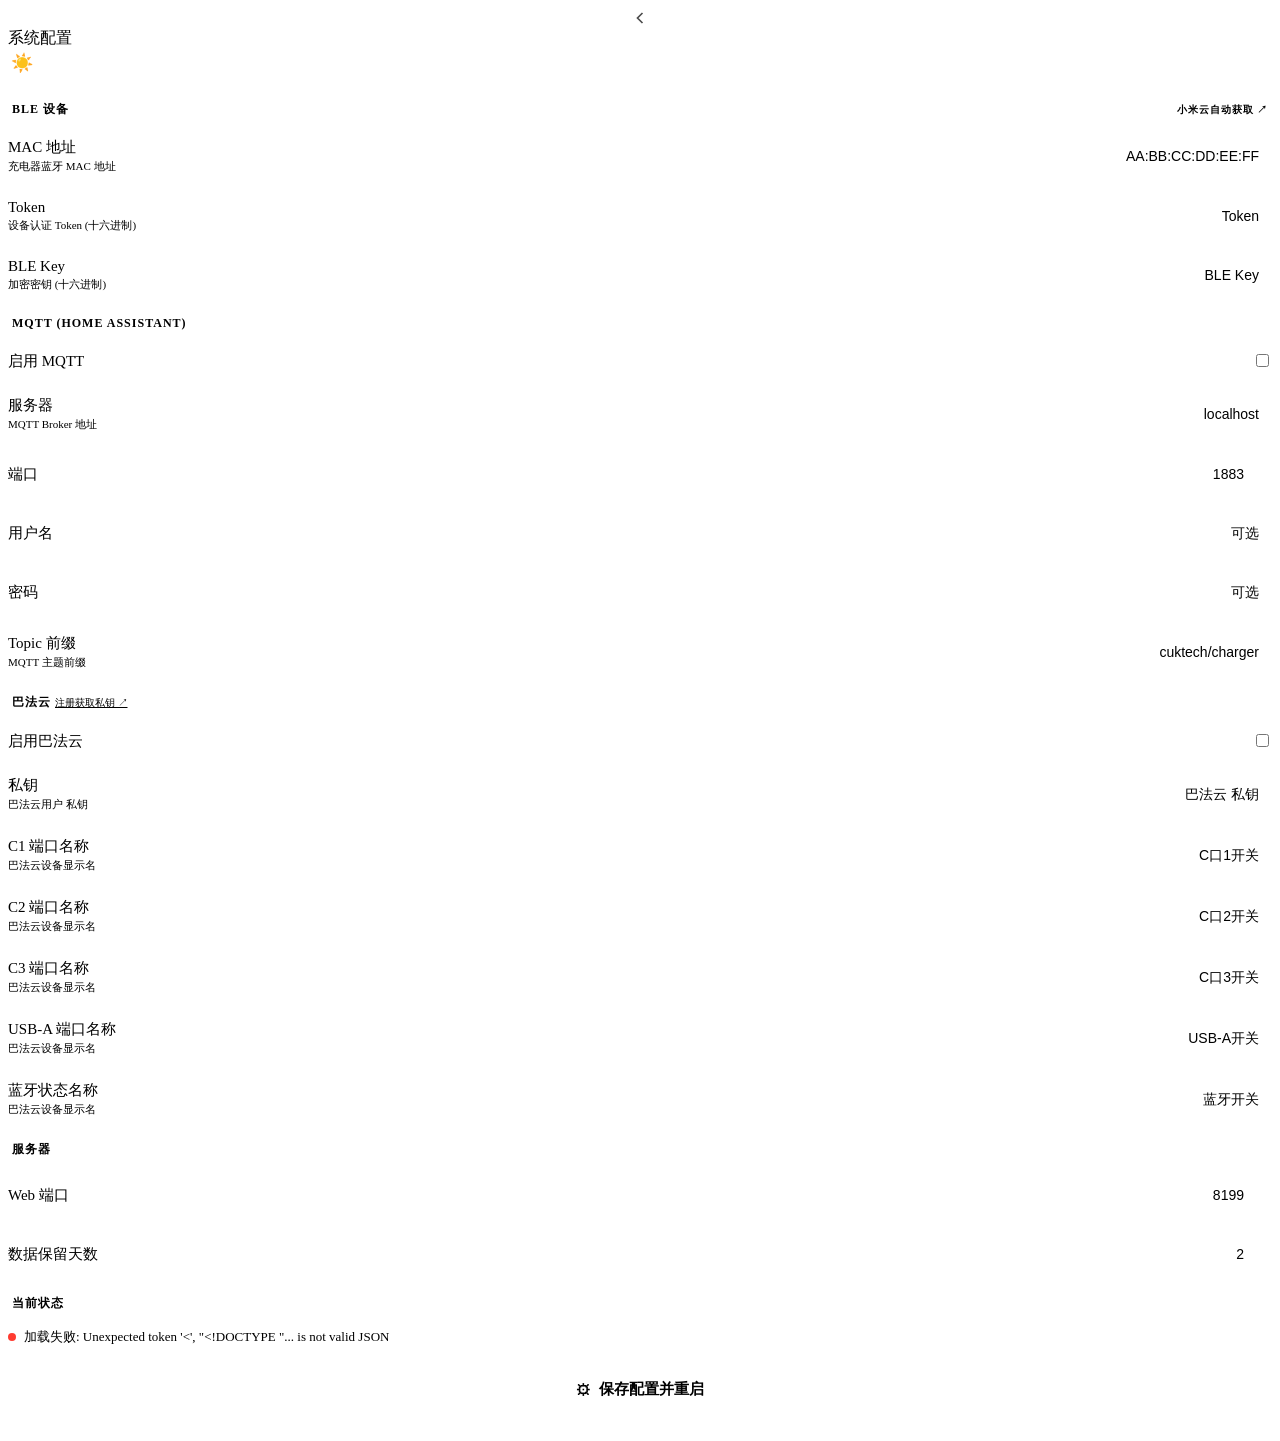
==== ble_server/web/config.html @ 21dd72aa "feat: config management, Xiaomi cloud login, HA integration fixes - Web config page (GET/POST /api/c" ====
<!DOCTYPE html>
<html lang="zh-CN">
<head>
<meta charset="UTF-8">
<meta name="viewport" content="width=device-width, initial-scale=1.0, user-scalable=no, viewport-fit=cover">
<title>CUKTECH 配置</title>
<link rel="stylesheet" href="static/phone.css">
<style>
/* Config page overrides */
.config-section { margin-top: 12px; }
.config-section-title {
    font-size: 12px; font-weight: 600; color: var(--text-dim);
    text-transform: uppercase; letter-spacing: 1px;
    margin-bottom: 8px; padding: 0 4px;
}
.config-row {
    display: flex; align-items: center; justify-content: space-between;
    padding: 12px 0; border-bottom: 1px solid rgba(255,255,255,0.06);
}
body.light .config-row { border-bottom-color: rgba(0,0,0,0.06); }
.config-row:last-child { border-bottom: none; }
.config-label { font-size: 15px; color: var(--text); }
.config-hint { font-size: 11px; color: var(--text-dim); margin-top: 2px; }
.config-input {
    background: rgba(255,255,255,0.06); border: 1px solid rgba(255,255,255,0.12);
    border-radius: 8px; padding: 8px 12px; color: var(--text); font-size: 14px;
    width: 180px; text-align: right; outline: none; transition: border-color 0.2s;
}
body.light .config-input {
    background: rgba(0,0,0,0.04); border-color: rgba(0,0,0,0.12);
}
.config-input:focus { border-color: var(--accent); }
.config-input::placeholder { color: var(--text-dim); }
.config-select {
    background: var(--card-bg); border: 1px solid rgba(255,255,255,0.12);
    border-radius: 8px; padding: 8px 12px; color: var(--text); font-size: 14px;
    outline: none; min-width: 100px;
}
body.light .config-select { border-color: rgba(0,0,0,0.12); }
.btn-save {
    width: 100%; padding: 14px; border: none; border-radius: 12px;
    background: var(--accent); color: var(--text); font-size: 15px; font-weight: 600;
    cursor: pointer; transition: all 0.2s; margin-top: 12px;
    -webkit-tap-highlight-color: transparent; touch-action: manipulation;
    display: flex; align-items: center; justify-content: center; gap: 8px;
}
.btn-save:active { transform: scale(0.97); opacity: 0.9; }
.btn-save:disabled { opacity: 0.5; cursor: not-allowed; }
.status-row {
    display: flex; align-items: center; gap: 8px;
    padding: 8px 0; font-size: 13px; color: var(--text-dim);
}
.status-dot-sm { width: 8px; height: 8px; border-radius: 50%; background: var(--text-dim); }
.status-dot-sm.ok { background: #34C759; }
.status-dot-sm.err { background: #FF3B30; }
</style>
</head>
<body>
<div class="phone" id="app">
    <!-- Top Navigation -->
    <div class="navbar">
        <div class="nav-back" onclick="history.back()" style="cursor:pointer;display:flex;align-items:center;justify-content:center;color:var(--text);">
            <svg width="20" height="20" viewBox="0 0 24 24" fill="none" stroke="currentColor" stroke-width="2" style="opacity:0.7;">
                <polyline points="15 18 9 12 15 6"></polyline>
            </svg>
        </div>
        <div class="nav-title">系统配置</div>
        <div class="theme-btn" id="themeBtn" onclick="toggleTheme()" style="width:28px;height:28px;cursor:pointer;font-size:18px;line-height:28px;text-align:center;">☀️</div>
    </div>

    <div class="bottom-view" style="padding-top:12px;">

        <!-- BLE Config -->
        <div class="card config-section">
            <div class="config-section-title" style="display:flex;align-items:center;justify-content:space-between;">
                <span>BLE 设备</span>
                <span onclick="openXiaomiModal()" style="font-size:10px;color:var(--accent);cursor:pointer;">小米云自动获取 &#8599;</span>
            </div>
            <div class="config-row">
                <div><div class="config-label">MAC 地址</div><div class="config-hint">充电器蓝牙 MAC 地址</div></div>
                <input class="config-input" id="ble_mac" placeholder="AA:BB:CC:DD:EE:FF">
            </div>
            <div class="config-row">
                <div><div class="config-label">Token</div><div class="config-hint">设备认证 Token (十六进制)</div></div>
                <input class="config-input" id="ble_token" placeholder="Token">
            </div>
            <div class="config-row">
                <div><div class="config-label">BLE Key</div><div class="config-hint">加密密钥 (十六进制)</div></div>
                <input class="config-input" id="ble_key" placeholder="BLE Key">
            </div>
        </div>

        <!-- MQTT Config -->
        <div class="card config-section">
            <div class="config-section-title">MQTT (Home Assistant)</div>
            <div class="config-row">
                <div class="config-label">启用 MQTT</div>
                <label class="toggle"><input type="checkbox" id="mqtt_enabled"><span class="toggle-slider"></span></label>
            </div>
            <div class="config-row">
                <div><div class="config-label">服务器</div><div class="config-hint">MQTT Broker 地址</div></div>
                <input class="config-input" id="mqtt_host" placeholder="localhost">
            </div>
            <div class="config-row">
                <div class="config-label">端口</div>
                <input class="config-input" id="mqtt_port" type="number" value="1883" style="width:80px;">
            </div>
            <div class="config-row">
                <div class="config-label">用户名</div>
                <input class="config-input" id="mqtt_username" placeholder="可选">
            </div>
            <div class="config-row">
                <div class="config-label">密码</div>
                <input class="config-input" id="mqtt_password" type="password" placeholder="可选">
            </div>
            <div class="config-row">
                <div><div class="config-label">Topic 前缀</div><div class="config-hint">MQTT 主题前缀</div></div>
                <input class="config-input" id="mqtt_topic" placeholder="cuktech/charger">
            </div>
        </div>

        <!-- Bemfa Config -->
        <div class="card config-section">
            <div class="config-section-title">巴法云 <a href="https://cloud.bemfa.com/tcp/devicemqtt.html" target="_blank" style="font-size:10px;color:var(--accent);font-weight:400;text-transform:none;letter-spacing:0;">注册获取私钥 &#8599;</a></div>
            <div class="config-row">
                <div class="config-label">启用巴法云</div>
                <label class="toggle"><input type="checkbox" id="bemfa_enabled"><span class="toggle-slider"></span></label>
            </div>
            <div class="config-row">
                <div><div class="config-label">私钥</div><div class="config-hint">巴法云用户 私钥</div></div>
                <input class="config-input" id="bemfa_uid" placeholder="巴法云 私钥">
            </div>
            <div class="config-row">
                <div><div class="config-label">C1 端口名称</div><div class="config-hint">巴法云设备显示名</div></div>
                <input class="config-input" id="bemfa_name_c1" placeholder="C口1开关">
            </div>
            <div class="config-row">
                <div><div class="config-label">C2 端口名称</div><div class="config-hint">巴法云设备显示名</div></div>
                <input class="config-input" id="bemfa_name_c2" placeholder="C口2开关">
            </div>
            <div class="config-row">
                <div><div class="config-label">C3 端口名称</div><div class="config-hint">巴法云设备显示名</div></div>
                <input class="config-input" id="bemfa_name_c3" placeholder="C口3开关">
            </div>
            <div class="config-row">
                <div><div class="config-label">USB-A 端口名称</div><div class="config-hint">巴法云设备显示名</div></div>
                <input class="config-input" id="bemfa_name_a" placeholder="USB-A开关">
            </div>
            <div class="config-row">
                <div><div class="config-label">蓝牙状态名称</div><div class="config-hint">巴法云设备显示名</div></div>
                <input class="config-input" id="bemfa_name_ble" placeholder="蓝牙开关">
            </div>
        </div>

        <!-- Server Config -->
        <div class="card config-section">
            <div class="config-section-title">服务器</div>
            <div class="config-row">
                <div class="config-label">Web 端口</div>
                <input class="config-input" id="server_port" type="number" value="8199" style="width:80px;">
            </div>
            <div class="config-row">
                <div class="config-label">数据保留天数</div>
                <input class="config-input" id="server_retention" type="number" value="2" style="width:80px;">
            </div>
        </div>

        <!-- Status -->
        <div class="card config-section">
            <div class="config-section-title">当前状态</div>
            <div class="status-row">
                <div class="status-dot-sm" id="statusDot"></div>
                <span id="statusText">加载中...</span>
            </div>
        </div>

        <!-- Save Button -->
        <div style="padding: 0 0 20px;">
            <button class="btn-save" id="btnSave" onclick="saveConfig()">
                <span id="btnSaveIcon">&#9881;</span> <span id="btnSaveText">保存配置并重启</span>
            </button>
        </div>

    </div>
</div>

<script>
const API = window.location.origin;
let isDark = true;

// Theme (shared with phone.html)
function toggleTheme() {
    isDark = !isDark;
    document.body.classList.toggle('light', !isDark);
    document.getElementById('themeBtn').textContent = isDark ? '☀️' : '🌙';
    localStorage.setItem('cuktech-config-theme', isDark ? 'dark' : 'light');
}
// Load saved theme
(function() {
    const saved = localStorage.getItem('cuktech-config-theme');
    if (saved === 'light') { isDark = false; document.body.classList.add('light'); document.getElementById('themeBtn').textContent = '🌙'; }
})();

function showToast(msg, duration) {
    let t = document.getElementById('toast');
    if (!t) {
        t = document.createElement('div');
        t.id = 'toast';
        t.style.cssText = 'position:fixed;top:60px;left:50%;transform:translateX(-50%);z-index:999;background:rgba(0,0,0,0.85);color:#fff;padding:10px 20px;border-radius:20px;font-size:14px;pointer-events:none;transition:opacity 0.3s;opacity:0;white-space:nowrap;';
        document.body.appendChild(t);
    }
    t.textContent = msg;
    t.style.opacity = '1';
    setTimeout(() => { t.style.opacity = '0'; }, duration || 3000);
}

async function loadConfig() {
    try {
        const res = await fetch(`${API}/api/config`);
        const data = await res.json();
        if (!data.ok) throw new Error(data.error);
        const c = data.config;

        document.getElementById('ble_mac').value = c.ble.mac || '';
        document.getElementById('ble_token').value = c.ble.token || '';
        document.getElementById('ble_key').value = c.ble.ble_key || '';

        document.getElementById('mqtt_enabled').checked = c.mqtt.enabled;
        document.getElementById('mqtt_host').value = c.mqtt.host || '';
        document.getElementById('mqtt_port').value = c.mqtt.port || 1883;
        document.getElementById('mqtt_username').value = c.mqtt.username || '';
        document.getElementById('mqtt_password').value = c.mqtt.password || '';
        document.getElementById('mqtt_topic').value = c.mqtt.topic_prefix || '';

        document.getElementById('bemfa_enabled').checked = c.bemfa.enabled;
        document.getElementById('bemfa_uid').value = c.bemfa.uid || '';
        document.getElementById('bemfa_name_c1').value = c.bemfa.name_c1 || '';
        document.getElementById('bemfa_name_c2').value = c.bemfa.name_c2 || '';
        document.getElementById('bemfa_name_c3').value = c.bemfa.name_c3 || '';
        document.getElementById('bemfa_name_a').value = c.bemfa.name_a || '';
        document.getElementById('bemfa_name_ble').value = c.bemfa.name_ble || '';

        document.getElementById('server_port').value = c.server.port || 8199;
        document.getElementById('server_retention').value = c.server.history_retention_days || 2;

        document.getElementById('statusDot').className = 'status-dot-sm ok';
        document.getElementById('statusText').textContent = '配置已加载';
    } catch (e) {
        document.getElementById('statusDot').className = 'status-dot-sm err';
        document.getElementById('statusText').textContent = '加载失败: ' + e.message;
    }
}

async function saveConfig() {
    const btn = document.getElementById('btnSave');
    btn.disabled = true;
    document.getElementById('btnSaveIcon').textContent = '⏳';
    document.getElementById('btnSaveText').textContent = '保存中...';

    const config = {
        ble: {
            mac: document.getElementById('ble_mac').value.trim(),
            token: document.getElementById('ble_token').value.trim(),
            ble_key: document.getElementById('ble_key').value.trim(),
        },
        mqtt: {
            enabled: document.getElementById('mqtt_enabled').checked,
            host: document.getElementById('mqtt_host').value.trim(),
            port: parseInt(document.getElementById('mqtt_port').value) || 1883,
            username: document.getElementById('mqtt_username').value.trim(),
            password: document.getElementById('mqtt_password').value,
            topic_prefix: document.getElementById('mqtt_topic').value.trim() || 'cuktech/charger',
        },
        bemfa: {
            enabled: document.getElementById('bemfa_enabled').checked,
            uid: document.getElementById('bemfa_uid').value.trim(),
            name_c1: document.getElementById('bemfa_name_c1').value.trim() || 'C口1开关',
            name_c2: document.getElementById('bemfa_name_c2').value.trim() || 'C口2开关',
            name_c3: document.getElementById('bemfa_name_c3').value.trim() || 'C口3开关',
            name_a: document.getElementById('bemfa_name_a').value.trim() || 'USB-A开关',
            name_ble: document.getElementById('bemfa_name_ble').value.trim() || '蓝牙开关',
        },
        server: {
            port: parseInt(document.getElementById('server_port').value) || 8199,
            history_retention_days: parseInt(document.getElementById('server_retention').value) || 2,
        },
    };

    try {
        const res = await fetch(`${API}/api/config`, {
            method: 'POST',
            headers: { 'Content-Type': 'application/json' },
            body: JSON.stringify({ config })
        });
        const data = await res.json();
        if (data.ok) {
            showToast('配置已保存，服务正在重启...');
            setTimeout(() => window.location.reload(), 5000);
        } else {
            showToast('保存失败: ' + (data.error || '未知错误'), 5000);
            btn.disabled = false;
            document.getElementById('btnSaveIcon').textContent = '⚙';
            document.getElementById('btnSaveText').textContent = '保存配置并重启';
        }
    } catch (e) {
        showToast('网络错误: ' + e.message, 5000);
        btn.disabled = false;
        document.getElementById('btnSaveIcon').textContent = '⚙';
        document.getElementById('btnSaveText').textContent = '保存配置并重启';
    }
}

loadConfig();

// ── Xiaomi Cloud Modal ──
let _xiaomiServer = '', _xiaomiSessionId = '', _xiaomiQRActive = false;

function openXiaomiModal() {
    document.getElementById('xiaomiModal').style.display = 'flex';
    document.getElementById('xiaomiLoginForm').style.display = _xiaomiQRActive ? 'none' : 'block';
    document.getElementById('xiaomiQRForm').style.display = _xiaomiQRActive ? 'block' : 'none';
    document.getElementById('xiaomiDeviceList').style.display = 'none';
    document.getElementById('xiaomiLoginStatus').textContent = '';
}

function closeXiaomiModal() {
    document.getElementById('xiaomiModal').style.display = 'none';
}

async function xiaomiStartQR() {
    if (_xiaomiQRActive) return; // Prevent double-click
    const btn = document.getElementById('xiaomiLoginBtn');
    const status = document.getElementById('xiaomiLoginStatus');
    const server = document.getElementById('xiaomi_server').value;

    btn.disabled = true; btn.textContent = '获取中...';
    status.textContent = '正在连接小米云...';
    status.style.color = 'var(--text-dim)';

    try {
        const res = await fetch(`${API}/api/xiaomi/login`, {
            method: 'POST', headers: { 'Content-Type': 'application/json' },
            body: JSON.stringify({ server })
        });
        const data = await res.json();
        if (!data.ok) {
            status.textContent = data.error || '获取二维码失败';
            status.style.color = 'var(--danger)';
            btn.disabled = false; btn.textContent = '获取二维码';
            return;
        }

        _xiaomiServer = server;
        _xiaomiSessionId = data.session_id;
        _xiaomiQRActive = true;

        // Show QR code
        document.getElementById('xiaomiLoginForm').style.display = 'none';
        document.getElementById('xiaomiQRForm').style.display = 'block';

        // Display QR image (base64 from server)
        const qrImg = document.getElementById('xiaomiQRImg');
        if (data.qr_image) {
            qrImg.innerHTML = `<img src="${data.qr_image}" style="width:200px;height:200px;">`;
        } else {
            qrImg.innerHTML = '<div style="padding:40px;color:var(--text-dim);">二维码加载失败</div>';
        }

        document.getElementById('xiaomiLoginUrl').value = data.login_url;
        status.textContent = '';
        btn.disabled = false; btn.textContent = '获取二维码';
    } catch (e) {
        status.textContent = '网络错误: ' + e.message;
        status.style.color = 'var(--danger)';
        btn.disabled = false; btn.textContent = '获取二维码';
        _xiaomiQRActive = false;
    }
}

async function xiaomiCompleteQR() {
    const btn = document.getElementById('xiaomiScanBtn');
    const status = document.getElementById('xiaomiQRStatus');

    btn.disabled = true; btn.textContent = '等待扫码...';
    status.textContent = '请用米家 App 扫描二维码登录';
    status.style.color = 'var(--text-dim)';

    // Poll for completion (background long-poll is already running on server)
    let attempts = 0;
    const maxAttempts = 60; // 60 * 3s = 3 minutes
    while (attempts < maxAttempts) {
        try {
            const res = await fetch(`${API}/api/xiaomi/qr/complete`, {
                method: 'POST', headers: { 'Content-Type': 'application/json' },
                body: JSON.stringify({ session_id: _xiaomiSessionId })
            });
            const data = await res.json();
            if (data.ok) {
                _xiaomiQRActive = false;
                showDeviceList(data);
                return;
            }
            if (data.error && !data.error.includes('等待扫码')) {
                // Real error, not just "still waiting"
                status.textContent = data.error;
                status.style.color = 'var(--danger)';
                btn.disabled = false; btn.textContent = '已完成扫码';
                _xiaomiQRActive = false;
                return;
            }
        } catch (e) {
            // Network error, retry
        }
        attempts++;
        await new Promise(r => setTimeout(r, 3000));
    }
    status.textContent = '等待超时，请重新获取二维码';
    status.style.color = 'var(--danger)';
    btn.disabled = false; btn.textContent = '已完成扫码';
    _xiaomiQRActive = false;
}

function showDeviceList(data) {
    document.getElementById('xiaomiLoginForm').style.display = 'none';
    document.getElementById('xiaomiQRForm').style.display = 'none';
    document.getElementById('xiaomiDeviceList').style.display = 'block';

    const list = document.getElementById('xiaomiDevices');
    const devices = data.cuktech && data.cuktech.length > 0 ? data.cuktech : data.devices;
    if (devices.length === 0) {
        list.innerHTML = '<div style="text-align:center;color:var(--text-dim);padding:16px;">未找到设备</div>';
    } else {
        list.innerHTML = devices.map(d =>
            `<div class="config-row" style="cursor:pointer;border:1px solid var(--card-border);border-radius:8px;padding:10px;margin-bottom:6px;" onclick="selectDevice('${d.did}','${d.mac}','${d.token}')">
                <div><div class="config-label">${d.name || d.model}</div><div class="config-hint">${d.model} | ${d.mac}</div></div>
            </div>`
        ).join('');
    }
}

async function selectDevice(did, mac, token) {
    const status = document.getElementById('xiaomiLoginStatus');
    status.textContent = '正在获取 BLE Key...';
    status.style.color = 'var(--text-dim)';
    document.getElementById('xiaomiDeviceList').style.display = 'none';
    document.getElementById('xiaomiQRForm').style.display = 'block';

    try {
        const res = await fetch(`${API}/api/xiaomi/beaconkey`, {
            method: 'POST', headers: { 'Content-Type': 'application/json' },
            body: JSON.stringify({ session_id: _xiaomiSessionId, did })
        });
        const data = await res.json();
        const bleKey = data.ok ? data.ble_key : '';

        document.getElementById('ble_mac').value = mac;
        document.getElementById('ble_token').value = token;
        document.getElementById('ble_key').value = bleKey;

        status.textContent = '已获取设备信息，请检查后保存';
        status.style.color = 'var(--success)';
        setTimeout(closeXiaomiModal, 1500);
    } catch (e) {
        status.textContent = '获取 BLE Key 失败: ' + e.message;
        status.style.color = 'var(--danger)';
    }
}
</script>

<!-- Xiaomi Cloud Login Modal -->
<div id="xiaomiModal" style="display:none;position:fixed;inset:0;z-index:200;background:rgba(0,0,0,0.7);align-items:center;justify-content:center;">
    <div style="background:var(--card-bg);border:1px solid var(--card-border);border-radius:16px;padding:20px;width:90%;max-width:400px;max-height:80vh;overflow-y:auto;">
        <div style="display:flex;justify-content:space-between;align-items:center;margin-bottom:16px;">
            <span style="font-size:17px;font-weight:600;color:var(--text);">小米云登录</span>
            <span onclick="closeXiaomiModal()" style="font-size:20px;cursor:pointer;color:var(--text-dim);padding:4px;">&times;</span>
        </div>

        <!-- Login Form -->
        <div id="xiaomiLoginForm">
            <div style="margin-bottom:12px;">
                <div class="config-label" style="margin-bottom:4px;">服务器区域</div>
                <select id="xiaomi_server" class="config-select" style="width:100%;">
                    <option value="cn" selected>中国大陆 (cn)</option>
                    <option value="de">欧洲 (de)</option>
                    <option value="us">美国 (us)</option>
                    <option value="ru">俄罗斯 (ru)</option>
                    <option value="tw">台湾 (tw)</option>
                    <option value="sg">新加坡 (sg)</option>
                    <option value="in">印度 (in)</option>
                </select>
            </div>
            <button class="btn-save" id="xiaomiLoginBtn" onclick="xiaomiStartQR()" style="margin-top:0;">获取二维码</button>
            <div id="xiaomiLoginStatus" style="margin-top:8px;font-size:12px;color:var(--text-dim);text-align:center;min-height:18px;"></div>
        </div>

        <!-- QR Code Display -->
        <div id="xiaomiQRForm" style="display:none;">
            <div style="text-align:center;margin-bottom:12px;">
                <div style="font-size:13px;color:#666;margin-bottom:8px;">使用<strong style="color:#333;">米家 App</strong> 扫描下方二维码</div>
                <div id="xiaomiQRImg" style="display:inline-block;padding:8px;background:#fff;border-radius:8px;"></div>
            </div>
            <div style="margin-bottom:12px;">
                <div style="font-size:11px;color:#888;margin-bottom:4px;">或复制链接到浏览器打开：</div>
                <input class="config-input" id="xiaomiLoginUrl" readonly style="width:100%;text-align:left;font-size:11px;word-break:break-all;">
            </div>
            <button class="btn-save" id="xiaomiScanBtn" onclick="xiaomiCompleteQR()" style="margin-top:0;">已完成扫码</button>
            <div id="xiaomiQRStatus" style="margin-top:8px;font-size:12px;color:var(--text-dim);text-align:center;min-height:18px;"></div>
        </div>

        <!-- Device List -->
        <div id="xiaomiDeviceList" style="display:none;">
            <div style="font-size:13px;color:var(--text-dim);margin-bottom:10px;">选择充电器设备：</div>
            <div id="xiaomiDevices"></div>
            <div style="margin-top:12px;display:flex;gap:8px;">
                <button class="btn-save" onclick="closeXiaomiModal()" style="margin-top:0;flex:1;background:rgba(255,255,255,0.06);color:var(--text);">取消</button>
            </div>
        </div>
    </div>
</div>

</body>
</html>
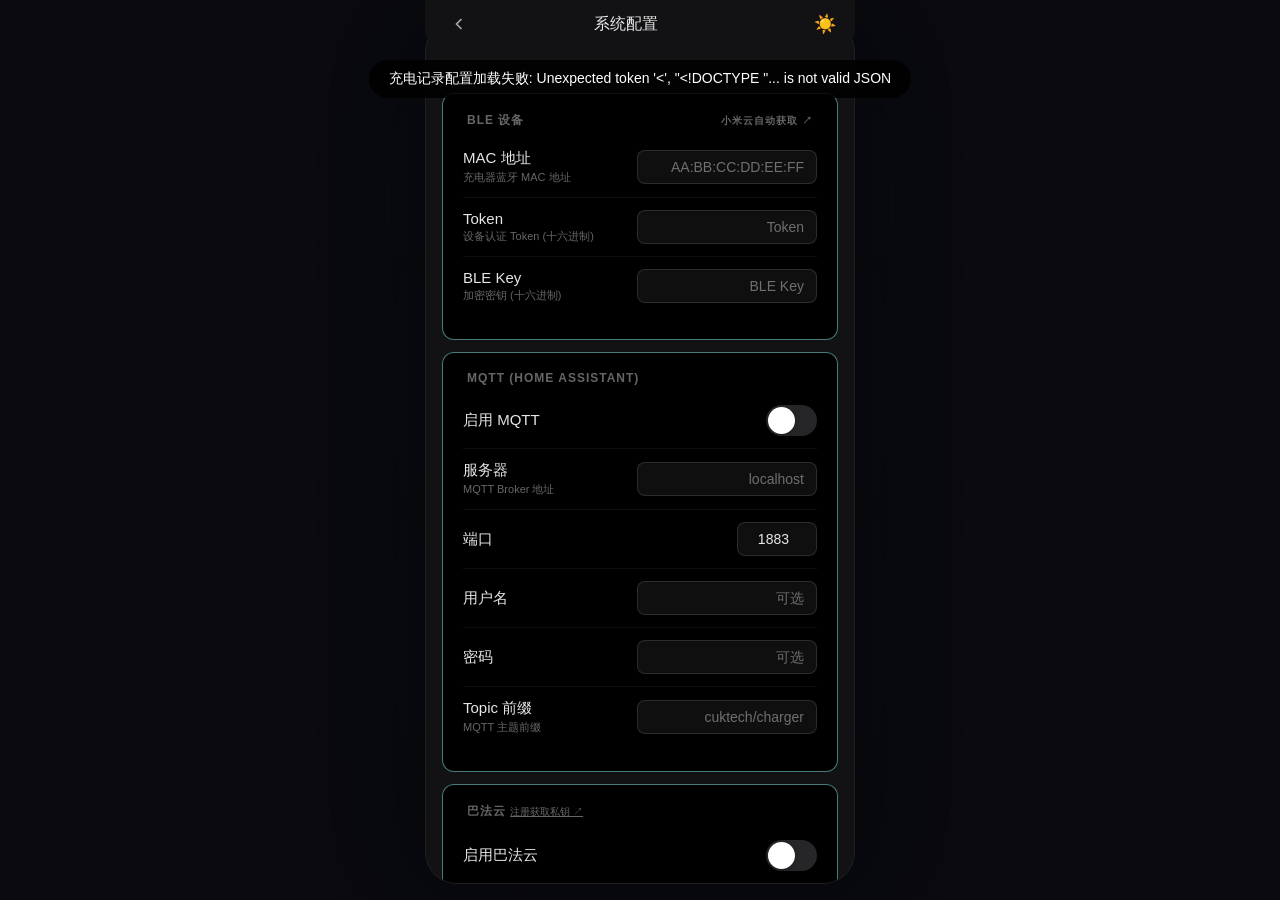
==== commit b8a56c4e: "custom: local mods based on v1.0.9 (see MAINTENANCE.md)" ====
--- a/ble_server/web/config.html
+++ b/ble_server/web/config.html
@@ -4,6 +4,7 @@
 <meta charset="UTF-8">
 <meta name="viewport" content="width=device-width, initial-scale=1.0, user-scalable=no, viewport-fit=cover">
 <title>CUKTECH 配置</title>
+<link rel="icon" href="/static/favicon.ico">
 <link rel="stylesheet" href="static/phone.css">
 <style>
 /* Config page overrides */
@@ -165,6 +166,67 @@
             </div>
         </div>
 
+        <!-- Charge Tracking Config -->
+        <div class="card config-section">
+            <div class="config-section-title">充电记录设置</div>
+            <div class="config-row">
+                <div class="config-label">C1 记录</div>
+                <label class="toggle"><input type="checkbox" id="trackC1" checked><span class="toggle-slider"></span></label>
+            </div>
+            <div class="config-row">
+                <div class="config-label">C2 记录</div>
+                <label class="toggle"><input type="checkbox" id="trackC2"><span class="toggle-slider"></span></label>
+            </div>
+            <div class="config-row">
+                <div><div class="config-label">C1 起始功率阈值(W)</div><div class="config-hint">高于此值开始记录</div></div>
+                <input class="config-input" id="startPowerW1" type="number" min="0" step="0.1" placeholder="0=按插拔" style="width:120px;">
+            </div>
+            <div class="config-row">
+                <div><div class="config-label">C1 截止功率阈值(W)</div><div class="config-hint">低于此值持续30秒结束</div></div>
+                <input class="config-input" id="endPowerW1" type="number" min="0" step="0.1" placeholder="0=按插拔" style="width:120px;">
+            </div>
+            <div class="config-row">
+                <div><div class="config-label">C2 起始功率阈值(W)</div><div class="config-hint">高于此值开始记录</div></div>
+                <input class="config-input" id="startPowerW2" type="number" min="0" step="0.1" placeholder="0=按插拔" style="width:120px;">
+            </div>
+            <div class="config-row">
+                <div><div class="config-label">C2 截止功率阈值(W)</div><div class="config-hint">低于此值持续判定时长后结束</div></div>
+                <input class="config-input" id="endPowerW2" type="number" min="0" step="0.1" placeholder="0=按插拔" style="width:120px;">
+            </div>
+            <div class="config-row">
+                <div><div class="config-label">截止判定持续时长(秒)</div><div class="config-hint">功率持续低于阈值该秒数才结束</div></div>
+                <input class="config-input" id="endPowerDurationSec" type="number" min="1" step="1" placeholder="30" style="width:120px;">
+            </div>
+            <div class="config-row">
+                <div><div class="config-label">拔线容错</div><div class="config-hint">拔出后该秒数内重新插上则延续同一次记录</div></div>
+                <div style="display:flex;align-items:center;gap:8px;">
+                    <input class="config-input" id="unplugGraceSec" type="number" min="1" step="1" placeholder="10" style="width:70px;" disabled>
+                    <span class="config-hint" style="white-space:nowrap;">秒</span>
+                    <label class="toggle"><input type="checkbox" id="unplugGraceEnabled" onchange="document.getElementById('unplugGraceSec').disabled=!this.checked"><span class="toggle-slider"></span></label>
+                </div>
+            </div>
+            <div class="config-row">
+                <div><div class="config-label">采样精度</div><div class="config-hint">功率图表与充电曲线的采样间隔，容量统计不受影响</div></div>
+                <select id="pointIntervalSec" class="config-input">
+                    <option value="10">精细 (10秒)</option>
+                    <option value="30" selected>标准 (30秒)</option>
+                    <option value="60">省电 (60秒)</option>
+                    <option value="120">极省 (120秒)</option>
+                </select>
+            </div>
+            <div class="config-row">
+                <div><div class="config-label">显示精度</div><div class="config-hint">充电记录的时间与时长显示，改动即时生效</div></div>
+                <select id="displayPrecision" class="config-input" style="width:130px;" onchange="setDisplayPrecision(this.value)">
+                    <option value="sec">精确到秒</option>
+                    <option value="min">精确到分</option>
+                </select>
+            </div>
+            <div class="config-hint" style="padding:10px 4px 0;line-height:1.5;">阈值按端口独立生效：填 0 表示按端口插拔触发；填大于 0 的数值时改为按功率阈值触发，拔出仍作为强制结束兜底（开启拔线容错时改为等待重插）。USB-A 口不记录充电。独立保存，无需重启服务。</div>
+            <button class="btn-save" id="btnSaveTracking" onclick="saveChargeTracking()" style="margin-top:8px;">
+                <span id="btnSaveTrackingText">保存充电记录设置</span>
+            </button>
+        </div>
+
         <!-- Status -->
         <div class="card config-section">
             <div class="config-section-title">当前状态</div>
@@ -213,6 +275,16 @@
     t.style.opacity = '1';
     setTimeout(() => { t.style.opacity = '0'; }, duration || 3000);
 }
+
+// 显示精度：纯本地偏好（localStorage），首页/手机页实时读取，不经过后端
+function setDisplayPrecision(v) {
+    localStorage.setItem('chShowSeconds', v === 'sec' ? '1' : '0');
+    showToast(v === 'sec' ? '已切换为精确到秒' : '已切换为精确到分');
+}
+(function() {
+    const sel = document.getElementById('displayPrecision');
+    if (sel) sel.value = localStorage.getItem('chShowSeconds') === '0' ? 'min' : 'sec';
+})();
 
 async function loadConfig() {
     try {
@@ -310,7 +382,96 @@
     }
 }
 
+// 加载充电记录配置（走独立的 /api/charge_tracking 接口，不随主配置）
+async function loadChargeTracking() {
+    try {
+        const res = await fetch(`${API}/api/charge_tracking`);
+        const data = await res.json();
+        // 兼容 {ok, config} 与直接返回字段两种返回结构
+        const t = data.config || data;
+        const enabled = Array.isArray(t.enabled_ports) ? t.enabled_ports : [];
+        document.getElementById('trackC1').checked = enabled.includes(1);
+        document.getElementById('trackC2').checked = enabled.includes(2);
+        // 阈值按口填充：结构为 {c1,c2}，旧后端标量则两口同值；空值显示为空让 placeholder 提示 0=按插拔
+        const sp = t.start_power_w, ep = t.end_power_w;
+        const perPort = (v) => (v && typeof v === 'object') ? v : { c1: v, c2: v };
+        const spm = perPort(sp), epm = perPort(ep);
+        const setVal = (id, v) => {
+            document.getElementById(id).value = (v === 0 || v === undefined || v === null) ? '' : v;
+        };
+        setVal('startPowerW1', spm.c1); setVal('startPowerW2', spm.c2);
+        setVal('endPowerW1', epm.c1); setVal('endPowerW2', epm.c2);
+        const durSec = t.end_power_duration_sec;
+        document.getElementById('endPowerDurationSec').value = (!durSec || durSec < 1) ? 30 : durSec;
+        const graceSec = t.unplug_grace_sec;
+        const graceInput = document.getElementById('unplugGraceSec');
+        document.getElementById('unplugGraceEnabled').checked = graceSec > 0;
+        graceInput.value = (graceSec && graceSec > 0) ? graceSec : 10;
+        graceInput.disabled = !(graceSec > 0);
+        const sel = document.getElementById('pointIntervalSec');
+        if (sel) { sel.value = String(t.point_interval_sec || 60); }
+    } catch (e) {
+        showToast('充电记录配置加载失败: ' + e.message, 4000);
+    }
+}
+
+// 保存充电记录配置（独立保存，不重启服务）
+async function saveChargeTracking() {
+    const btn = document.getElementById('btnSaveTracking');
+    const btnText = document.getElementById('btnSaveTrackingText');
+    btn.disabled = true;
+    const originalText = btnText.textContent;
+    btnText.textContent = '保存中...';
+
+    const enabled_ports = [];
+    if (document.getElementById('trackC1').checked) enabled_ports.push(1);
+    if (document.getElementById('trackC2').checked) enabled_ports.push(2);
+
+    const pointIntervalSec = parseInt(document.getElementById('pointIntervalSec')?.value || '30', 10);
+    const durSecVal = parseInt(document.getElementById('endPowerDurationSec')?.value || '30', 10);
+    let graceVal = 0;
+    if (document.getElementById('unplugGraceEnabled')?.checked) {
+        graceVal = parseInt(document.getElementById('unplugGraceSec')?.value || '10', 10);
+        if (!(graceVal >= 1)) graceVal = 10;
+    }
+    const payload = {
+        enabled_ports,
+        start_power_w: {
+            c1: parseFloat(document.getElementById('startPowerW1').value) || 0,
+            c2: parseFloat(document.getElementById('startPowerW2').value) || 0,
+        },
+        end_power_w: {
+            c1: parseFloat(document.getElementById('endPowerW1').value) || 0,
+            c2: parseFloat(document.getElementById('endPowerW2').value) || 0,
+        },
+        end_power_duration_sec: (durSecVal >= 1) ? durSecVal : 30,
+        unplug_grace_sec: graceVal,
+        point_interval_sec: pointIntervalSec,
+    };
+
+    try {
+        const res = await fetch(`${API}/api/charge_tracking`, {
+            method: 'POST',
+            headers: { 'Content-Type': 'application/json' },
+            body: JSON.stringify(payload)
+        });
+        const data = await res.json();
+        // 兼容 {ok:true} 与直接返回字段两种返回结构
+        if (data.ok === true || data.enabled_ports !== undefined) {
+            showToast('充电记录设置已保存');
+        } else {
+            showToast('保存失败: ' + (data.error || '未知错误'), 4000);
+        }
+    } catch (e) {
+        showToast('网络错误: ' + e.message, 4000);
+    } finally {
+        btn.disabled = false;
+        btnText.textContent = originalText;
+    }
+}
+
 loadConfig();
+loadChargeTracking();
 
 // ── Xiaomi Cloud Modal ──
 let _xiaomiServer = '', _xiaomiSessionId = '', _xiaomiQRActive = false;
--- a/ble_server/web/static/phone.css
+++ b/ble_server/web/static/phone.css
@@ -0,0 +1,397 @@
+*, *::before, *::after { margin: 0; padding: 0; box-sizing: border-box; }
+
+:root {
+    --c1: #46B4FF; --c2: #FF7A00; --c3: #89D8F3; --a: #FFD24B;
+    --bg: #121215; --card-bg: #000; --card-border: rgba(137, 246, 243, 0.5);
+    --pval-color: #FFF;
+    --text: rgba(255,255,255,0.9); --text-dim: rgba(255,255,255,0.4);
+    --text-sub: rgba(255,255,255,0.6);
+    --page-width: 430px;
+}
+
+body {
+    font-family: -apple-system, BlinkMacSystemFont, 'PingFang SC', 'Noto Sans SC', 'MiSans', sans-serif;
+    background: #0a0a0f; display: flex; justify-content: center;
+    min-height: 100vh; overflow-x: hidden;
+}
+
+body.light {
+    --bg: #f0f0f5; --card-bg: #fff; --card-border: rgba(0,0,0,0.1);
+    --text: #1a1a1a; --text-dim: #888; --text-sub: #666;
+    --pval-color: #000;
+}
+
+.phone {
+    width: 100%; max-width: var(--page-width); min-height: 100vh;
+    background: var(--bg); position: relative;
+    padding-top: 48px; padding-bottom: 80px;
+}
+
+/* ── Top Navigation ── */
+.navbar {
+    display: flex; align-items: center; padding: 8px 16px;
+    height: 48px; position: fixed; top: 0; left: 0; right: 0; z-index: 102;
+    background: var(--bg); transition: opacity 0.3s ease;
+    max-width: var(--page-width); margin: 0 auto;
+    border-radius: 0 0 18px 18px;
+}
+.navbar.hide { opacity: 0; pointer-events: none; }
+.navbar.hide .theme-btn { pointer-events: auto; }
+.nav-back { width: 36px; height: 36px; padding: 6px; cursor: pointer; }
+.nav-back img { width: 100%; height: 100%; opacity: 0.7; }
+.nav-title { flex: 1; text-align: center; font-size: 16px; font-weight: 500;
+    color: var(--text); margin-right: 36px; }
+.theme-btn { -webkit-tap-highlight-color: transparent; touch-action: manipulation; }
+.nav-more { width: 28px; height: 28px; cursor: pointer; padding: 4px; display: none; }
+.nav-more img { width: 100%; height: 100%; opacity: 0.5; }
+
+/* ── Top View (sticky) ── */
+.top-view {
+    width: 100%; height: 304px; position: sticky; top: 48px;
+    display: flex; flex-direction: column;
+}
+.imagebg {
+    display: flex; flex-direction: column; align-items: center; justify-content: center;
+    width: 100%; height: 100%; transition: opacity 0.05s linear;
+}
+/* Bottom view: small gap from sticky top-view, scrolls up behind it naturally */
+.bottom-view {
+    position: relative; z-index: 5;
+    background: var(--bg);
+    border-radius: 26px 26px 0 0;
+    min-height: 100vh;
+}
+
+.top-spacer { flex: 10; }
+
+/* ── Device Image Container ── */
+.imagebg {
+    width: calc(100% - 54px); height: 260px; margin: 30px auto 0;
+    position: relative; overflow: visible;
+}
+
+/* Dark glow behind device when connected */
+.dark-glow {
+    position: absolute; width: 260px; height: 260px;
+    left: 50%; top: 50%; transform: translate(-50%, -50%);
+    border-radius: 50%; opacity: 0; transition: opacity 0.6s ease;
+    z-index: 0; pointer-events: none;
+    background: radial-gradient(circle, rgba(70,180,255,0.15) 0%, rgba(70,180,255,0.05) 40%, transparent 70%);
+}
+.dark-glow.active { opacity: 1; }
+
+/* Unconnected placeholder */
+.unconnected-img {
+    width: 360px; height: 307px; object-fit: contain;
+    margin: 0 auto; display: block; z-index: 2; position: relative;
+}
+.unconnected-img.hidden { display: none; }
+
+/* Device image */
+.device-container {
+    position: relative; width: 360px; height: 481px;
+    margin: 0 auto; display: none; z-index: 1; overflow: visible;
+}
+.device-container.show { display: block; }
+.device-container.charging {
+    animation: deviceFloat 3s ease-in-out infinite;
+}
+.device-img {
+    width: 360px; height: 481px; object-fit: contain;
+    position: absolute; top: -128px; left: 0; z-index: 0;
+}
+@keyframes deviceFloat {
+    0%, 100% { transform: translateY(0); }
+    50% { transform: translateY(-4px); }
+}
+
+/* ── Header Scene Mode Badge (on top of device image) ── */
+.scene-badge {
+    position: absolute; top: -40px; left: 50%; transform: translateX(-50%);
+    height: 30px; z-index: 5;
+    display: none; align-items: center; justify-content: center;
+}
+.scene-badge.show { display: flex; }
+.scene-badge img { width: 20px; height: 20px; margin-right: 4px; }
+.scene-badge span { font-size: 12px; color: var(--pval-color); }
+
+/* ── USB Port Power Overlay ── */
+.usb-overlay { position: relative; width: 360px; margin-left: 134.5px; z-index: 3; pointer-events: none; }
+.usb-module { position: absolute; left: 0; width: 360px; display: none; }
+.usb-module.active { display: block; }
+.usb-protocol-icon { position: absolute; width: 25px; height: 16px; left: 62px; z-index: 4; }
+.usb-protocol-icon img { width: 100%; height: 100%; object-fit: contain; }
+.usb-power-bg { position: absolute; z-index: 3; }
+.usb-power-bg img { height: 100%; object-fit: contain; }
+.usb-power-val {
+    position: absolute; z-index: 4; color: var(--pval-color); font-size: 17px;
+    font-weight: bold; text-align: center; width: 70px;
+}
+
+/* Bottom spacer */
+.bottom-spacer { flex: 2; }
+
+/* ── Bottom Scroll Area ── */
+.bottom-view { padding: 0 16px; }
+
+/* ── Card Container ── */
+.card {
+    width: 100%; background: var(--card-bg); border-radius: 12px;
+    margin-top: 12px; padding: 18px 20px 24px;
+    border: 1px solid var(--card-border);
+    margin-left: auto; margin-right: auto;
+}
+
+/* ── Scene Mode Card ── */
+.scene-card { margin-top: 8px; }
+.scene-card-header { display: flex; align-items: center; margin-bottom: 25px; }
+.scene-card-title { font-size: 17px; color: var(--text-dim); }
+.scene-separator { width: 1px; height: 14px; background: rgba(255,255,255,0.15); margin: 0 8px; }
+.scene-card-subtitle { font-size: 17px; color: var(--text); }
+.scene-card-flex { flex: 1; }
+.scene-card-arrow { width: 20px; height: 20px; cursor: pointer; display: none; }
+.scene-card-arrow.show { display: block; }
+.scene-card-arrow img { width: 100%; height: 100%; opacity: 0.6; }
+
+.scene-buttons {
+    display: flex; justify-content: space-between; margin-top: 0;
+}
+.scene-btn {
+    display: flex; flex-direction: column; align-items: center;
+    cursor: pointer; border: none; background: none; padding: 0;
+}
+.scene-btn img { width: 80px; height: 80px; object-fit: cover; transition: transform 0.2s; }
+.scene-btn:active img { transform: scale(0.95); }
+.scene-btn .scene-label {
+    font-size: 13px; color: var(--text-sub); margin-top: 4px;
+}
+.scene-btn.active .scene-label { color: var(--text); font-weight: 500; }
+
+/* ── Port Control Card ── */
+.port-ctl-card { margin-top: 12px; }
+.port-ctl-title { font-size: 17px; color: var(--text-dim); margin-bottom: 18px; }
+.port-ctl-items { display: flex; flex-wrap: wrap; gap: 10px; }
+.port-ctl-item { flex: 1; min-width: 130px; padding: 6px 0; }
+.port-ctl-item-top { display: flex; align-items: center; justify-content: space-between; }
+.port-protos { display: flex; gap: 6px; flex-wrap: wrap; margin-top: 6px; padding: 6px 8px; background: rgba(255,255,255,0.03); border-radius: 8px; }
+.port-ctl-port-icon { width: 32px; height: 20px; }
+.port-ctl-port-icon img { width: 100%; height: 100%; object-fit: contain; }
+body.light .port-ctl-port-icon img { filter: invert(1); }
+.port-ctl-label { font-size: 14px; color: var(--text); margin-left: 8px; flex: 1; }
+
+/* Toggle Switch */
+.toggle { position: relative; width: 51px; height: 31px; cursor: pointer; }
+.toggle input { opacity: 0; width: 0; height: 0; }
+.toggle-slider {
+    position: absolute; inset: 0; border-radius: 31px;
+    background: rgba(120,120,128,0.32); transition: 0.3s;
+}
+.toggle-slider::before {
+    content: ''; position: absolute; width: 27px; height: 27px; top: 2px; left: 2px;
+    border-radius: 50%; background: #fff; transition: 0.3s;
+    box-shadow: 0 2px 4px rgba(0,0,0,0.2);
+}
+.toggle input:checked + .toggle-slider { background: #34C759; }
+.toggle input:checked + .toggle-slider::before { transform: translateX(20px); }
+
+/* ── Screen Setting Card ── */
+.screen-card { margin-top: 12px; }
+.screen-card-header { display: flex; align-items: center; justify-content: space-between; }
+.screen-card-title { font-size: 17px; color: var(--text-dim); }
+.screen-card-value { font-size: 15px; color: var(--text); cursor: pointer; }
+.screen-card-value img { width: 16px; height: 16px; margin-left: 4px; vertical-align: middle; opacity: 0.5; }
+
+/* ── USB-A Trickle Card ── */
+.trickle-card { margin-top: 12px; }
+
+/* ── Delay Slider ── */
+.delay-slider { width:100%; height:4px; -webkit-appearance:none; appearance:none; outline:none; cursor:pointer; border-radius:2px; margin:8px 0; }
+.delay-slider::-webkit-slider-thumb { -webkit-appearance:none; width:22px; height:22px; border-radius:50%; border:2px solid #fff; box-shadow:0 1px 4px rgba(0,0,0,0.3); cursor:pointer; }
+.delay-slider::-moz-range-thumb { width:22px; height:22px; border-radius:50%; border:2px solid #fff; box-shadow:0 1px 4px rgba(0,0,0,0.3); cursor:pointer; }
+
+/* ── Protocol Switch Buttons ── */
+.proto-btn { padding: 3px 8px; border-radius: 10px; border: 1px solid rgba(255,255,255,0.12); background: rgba(255,255,255,0.04); color: var(--text-dim); font-size: 10px; cursor: pointer; transition: all 0.2s; }
+.proto-btn.on { background: var(--accent); border-color: var(--accent); color: #fff; font-weight: 600; }
+.proto-btn:active { transform: scale(0.96); }
+.proto-btn[disabled] { opacity: 0.3; cursor: not-allowed; }
+body.light .proto-btn { border-color: rgba(0,0,0,0.15); background: rgba(0,0,0,0.06); color: #000; }
+body.light .proto-btn.on { background: var(--accent); border-color: var(--accent); color: #000; }
+body.light .proto-btn:not(.on) { color: #888; }
+body.light .port-protos { background: rgba(0,0,0,0.03); }
+.trickle-card-header { display: flex; align-items: center; justify-content: space-between; }
+.trickle-card-title { font-size: 17px; color: var(--text-dim); }
+
+/* ── Rate / Power Card (big card) ── */
+.rate-card {
+    margin-top: 10px; border-radius: 26px;
+    padding: 0; overflow: hidden;
+}
+.rate-inner { padding: 30px 20px 24px; }
+
+/* Total Power Section */
+.total-power-title { font-size: 16px; font-weight: 500; color: var(--text); margin-bottom: 0; }
+.power-row { display: flex; align-items: center; height: 100px; }
+.power-left { flex: 1; padding-left: 0; }
+.power-value-row { display: flex; align-items: baseline; }
+.power-number { font-size: 28px; font-weight: 500; color: var(--text); line-height: 34px; }
+.power-unit { font-size: 10px; color: var(--text); margin-left: 2px; }
+.power-label { font-size: 12px; color: var(--text-dim); margin-top: 0; }
+
+/* Mini line chart placeholder */
+.mini-chart {
+    width: 200px; height: 100px; margin-left: 20px;
+    display: flex; align-items: flex-end; gap: 2px;
+}
+.mini-bar {
+    flex: 1; border-radius: 2px 2px 0 0; transition: height 0.5s ease;
+    background: #46B4FF;
+}
+
+/* Port Power List */
+.port-power-title { font-size: 17px; font-weight: 500; color: var(--text); margin-bottom: 16px; }
+.port-power-row { display: flex; align-items: baseline; margin-bottom: 6px; }
+.port-power-dot { width: 12px; height: 12px; border-radius: 50%; margin-right: 8px; flex-shrink: 0; }
+.port-power-name { font-size: 14px; color: var(--text); min-width: 30px; }
+.port-power-w { font-size: 16px; font-weight: 500; color: var(--text); min-width: 55px; text-align: right; }
+.port-power-w-unit { font-size: 13px; color: var(--text); }
+.port-power-protocol { font-size: 13px; color: var(--text-dim); margin-left: 15px; }
+
+/* Full line chart placeholder */
+.full-chart-title { font-size: 16px; font-weight: 500; color: var(--text); margin-top: 18px; margin-bottom: 8px; }
+}
+
+/* X axis */
+
+/* Legend */
+.chart-legend {
+    display: flex; justify-content: center; gap: 16px; margin-top: 8px;
+    font-size: 11px; color: var(--text-dim);
+}
+.chart-legend-dot { width: 8px; height: 8px; border-radius: 50%; display: inline-block; margin-right: 4px; vertical-align: middle; }
+
+/* ── Sim Controls ── */
+.sim-ctrls {
+    position: fixed; bottom: 16px; right: 16px; z-index: 200;
+    display: flex; flex-direction: column; gap: 6px;
+}
+.sim-btn {
+    padding: 8px 14px; border-radius: 20px; border: 1px solid rgba(255,255,255,0.15);
+    background: rgba(0,0,0,0.6); color: #fff; font-size: 11px;
+    cursor: pointer; backdrop-filter: blur(10px); transition: all 0.2s;
+    -webkit-tap-highlight-color: transparent; touch-action: manipulation;
+}
+.sim-btn:hover { background: rgba(255,255,255,0.15); }
+.sim-btn.on { border-color: #34C759; color: #34C759; }
+
+/* ── Phone frame on desktop ── */
+@media (min-width: 431px) {
+    body { align-items: flex-start; padding-top: 20px; }
+    .phone {
+        border-radius: 32px; min-height: 92vh; max-height: 96vh; overflow-y: auto;
+        box-shadow: 0 0 80px rgba(0,0,0,0.5), 0 0 200px rgba(70,180,255,0.03);
+        border: 1px solid rgba(255,255,255,0.06);
+    }
+    .phone::-webkit-scrollbar { width: 0; }
+}
+
+/* ── Charge History ── */
+select, .charge-select {
+    background: var(--card-bg, transparent);
+    color: var(--text-dim);
+    border-color: var(--card-border, rgba(255,255,255,0.15));
+}
+select option {
+    background: var(--card-bg, #252525);
+    color: var(--text-dim);
+}
+.mini-stat {
+    text-align: center;
+    padding: 8px 4px;
+    background: var(--card-bg, rgba(255,255,255,0.03));
+    border-radius: 8px;
+}
+.mini-stat-value {
+    font-size: 18px;
+    font-weight: 700;
+    color: var(--text);
+}
+.mini-stat-label {
+    font-size: 11px;
+    color: var(--text-dim);
+    margin-top: 2px;
+}
+@keyframes pulse { 0%, 100% { opacity: 1; } 50% { opacity: 0.4; } }
+
+.current-charge-card { margin-bottom: 8px; }
+.charge-box { padding: 12px 14px; border-radius: 10px; border: 1px solid var(--card-border); background: var(--card-bg); }
+.charge-box-idle { display: flex; align-items: center; gap: 8px; }
+.charge-box-idle .dot { width: 8px; height: 8px; border-radius: 50%; opacity: 0.5; }
+.charge-box-idle .label { font-size: 13px; color: var(--text-dim); }
+.charge-head { display: flex; align-items: center; justify-content: space-between; flex-wrap: wrap; gap: 2px 8px; margin-bottom: 2px; }
+.charge-head-left { display: flex; align-items: center; gap: 8px; }
+.charge-dot { display: inline-block; width: 6px; height: 6px; border-radius: 50%; background: var(--success, #34C759); animation: pulse 1.5s infinite; }
+.charge-name { font-size: 14px; font-weight: 600; }
+.charge-proto { font-size: 11px; color: var(--accent); margin-left: 6px; }
+.charge-time { font-size: 12px; color: var(--text-dim); }
+.charge-body { display: flex; justify-content: space-between; align-items: flex-end; gap: 8px; }
+.charge-energy { flex: 1; min-width: 0; }
+.charge-powers { display: flex; gap: 14px; align-items: flex-end; }
+.charge-metric-label { font-size: 11px; color: var(--text-dim); }
+.charge-metric-value { font-size: 22px; font-weight: 700; color: var(--text); }
+.charge-metric-unit { font-size: 12px; color: var(--text-dim); font-weight: 400; }
+.charge-power { text-align: right; }
+.charge-power-value { font-size: 16px; font-weight: 600; color: var(--success, #34C759); }
+.charge-duration { margin-left: 8px; font-size: 12px; color: var(--text-dim); }
+
+.history-group + .history-group { margin-top: 10px; }
+.history-group-head { display: flex; align-items: center; gap: 8px; margin-bottom: 6px; }
+.history-group-head .dot { width: 8px; height: 8px; border-radius: 50%; }
+.history-group-name { font-size: 13px; font-weight: 600; color: var(--text); }
+.history-group-count { font-size: 11px; color: var(--text-dim); }
+.history-empty { text-align: center; color: var(--text-dim); padding: 10px; font-size: 12px; }
+.charge-item { display: flex; align-items: center; justify-content: space-between; padding: 9px 10px; border: 1px solid var(--card-border); border-radius: 8px; margin-bottom: 6px; cursor: pointer; background: var(--card-bg); }
+.charge-item:hover { border-color: var(--accent); }
+.charge-item-main { display: flex; flex-direction: column; gap: 2px; min-width: 0; flex: 1; }
+.charge-item-row { display: flex; align-items: center; }
+.charge-item-time { font-size: 12px; color: var(--text-dim); }
+.charge-item-dur { font-size: 11px; color: var(--text-dim); }
+.charge-item-right { text-align: right; flex-shrink: 0; margin-left: 8px; }
+.charge-item-wh { font-size: 14px; font-weight: 600; }
+.charge-item-peak { font-size: 10px; color: var(--text-dim); }
+.charge-badge { font-size: 10px; color: var(--success, #34C759); border: 1px solid var(--success, #34C759); border-radius: 4px; padding: 0 4px; margin-left: 6px; }
+
+.charge-view-head { display: flex; justify-content: space-between; align-items: center; margin-bottom: 10px; }
+.charge-view-title { font-size: 14px; color: var(--text); }
+.btn-close { background: rgba(255,59,48,0.1); border: 1px solid rgba(255,59,48,0.3); color: #FF3B30; border-radius: 8px; padding: 5px 14px; font-size: 12px; cursor: pointer; }
+.btn-close-sm { background: rgba(255,59,48,0.1); border: 1px solid rgba(255,59,48,0.3); color: #FF3B30; border-radius: 8px; padding: 8px 20px; font-size: 12px; cursor: pointer; }
+
+/* 当前卡片累计电量旁的 mAh 小字 */
+.charge-metric-sub { font-size: 11px; color: var(--text-dim); margin-top: 2px; }
+/* 当前卡片迷你功率曲线容器：固定高度防轮询重建时跳动；上方留白给瓦时按钮，避免遮住功率行 */
+.charge-mini-chart { position: relative; height: 100px; margin-top: 22px; }
+.charge-mini-hint { position: absolute; inset: 0; display: none; align-items: center; justify-content: center; font-size: 11px; color: var(--text-dim); opacity: 0.7; }
+.mini-wh-toggle { position: absolute; top: -16px; right: 0; z-index: 2; padding: 0 8px; font-size: 10px; line-height: 16px; border-radius: 8px; border: 1px solid var(--border, rgba(128,128,128,0.35)); background: var(--card-bg, transparent); color: var(--text-dim); cursor: pointer; }
+/* 截止展示态：圆点停止呼吸、功率数值置灰、橙色截止徽标 */
+.charge-box-ended .charge-dot { animation: none; background: var(--text-dim); }
+.charge-box-ended .charge-power-value { color: var(--text-dim); }
+.charge-ended-tag { margin-left: 8px; font-size: 10px; color: #FF9500; border: 1px solid rgba(255,149,0,0.5); border-radius: 4px; padding: 0 4px; white-space: nowrap; }
+.mini-wh-toggle.active { color: rgb(255,152,0); border-color: rgba(255,152,0,0.55); }
+/* 未充电占位：圆点与文案同行，记录未开启时下方提示 */
+.charge-idle-row { display: flex; align-items: center; gap: 8px; }
+.charge-idle-hint { font-size: 11px; color: var(--text-dim); opacity: 0.85; margin-top: 3px; padding-left: 16px; }
+/* 历史视图头部清理按钮 */
+.btn-clear { background: rgba(255,59,48,0.1); border: 1px solid rgba(255,59,48,0.3); color: #FF3B30; border-radius: 8px; padding: 4px 12px; font-size: 12px; cursor: pointer; }
+/* 详情视图：头部行、数据格、图表 */
+.sd-head { display: flex; align-items: center; justify-content: space-between; gap: 8px; margin-bottom: 10px; }
+.sd-head-left { display: flex; align-items: baseline; gap: 8px; flex-wrap: wrap; min-width: 0; }
+.sd-title { font-size: 14px; font-weight: 600; color: var(--text); }
+.sd-duration { font-size: 12px; color: var(--text-dim); }
+.btn-back { background: rgba(255,255,255,0.06); border: 1px solid var(--card-border); color: var(--text-dim); border-radius: 8px; padding: 4px 12px; font-size: 12px; cursor: pointer; flex-shrink: 0; }
+.sd-stats { display: grid; grid-template-columns: repeat(3, 1fr); gap: 6px; }
+.sd-row2 { display: grid; grid-template-columns: repeat(2, 1fr); gap: 6px; margin-top: 6px; }
+.sd-cell { text-align: center; padding: 8px 4px; background: rgba(255,255,255,0.03); border-radius: 8px; }
+.sd-cell-value { font-size: 16px; font-weight: 700; color: var(--text); }
+.sd-cell-unit { font-size: 11px; color: var(--text-dim); font-weight: 400; }
+.sd-cell-mah { font-size: 11px; color: var(--text-dim); margin-top: 2px; min-height: 13px; }
+.sd-cell-label { font-size: 11px; color: var(--text-dim); margin-top: 2px; }
+.sd-chart { position: relative; height: 176px; margin-top: 10px; }
